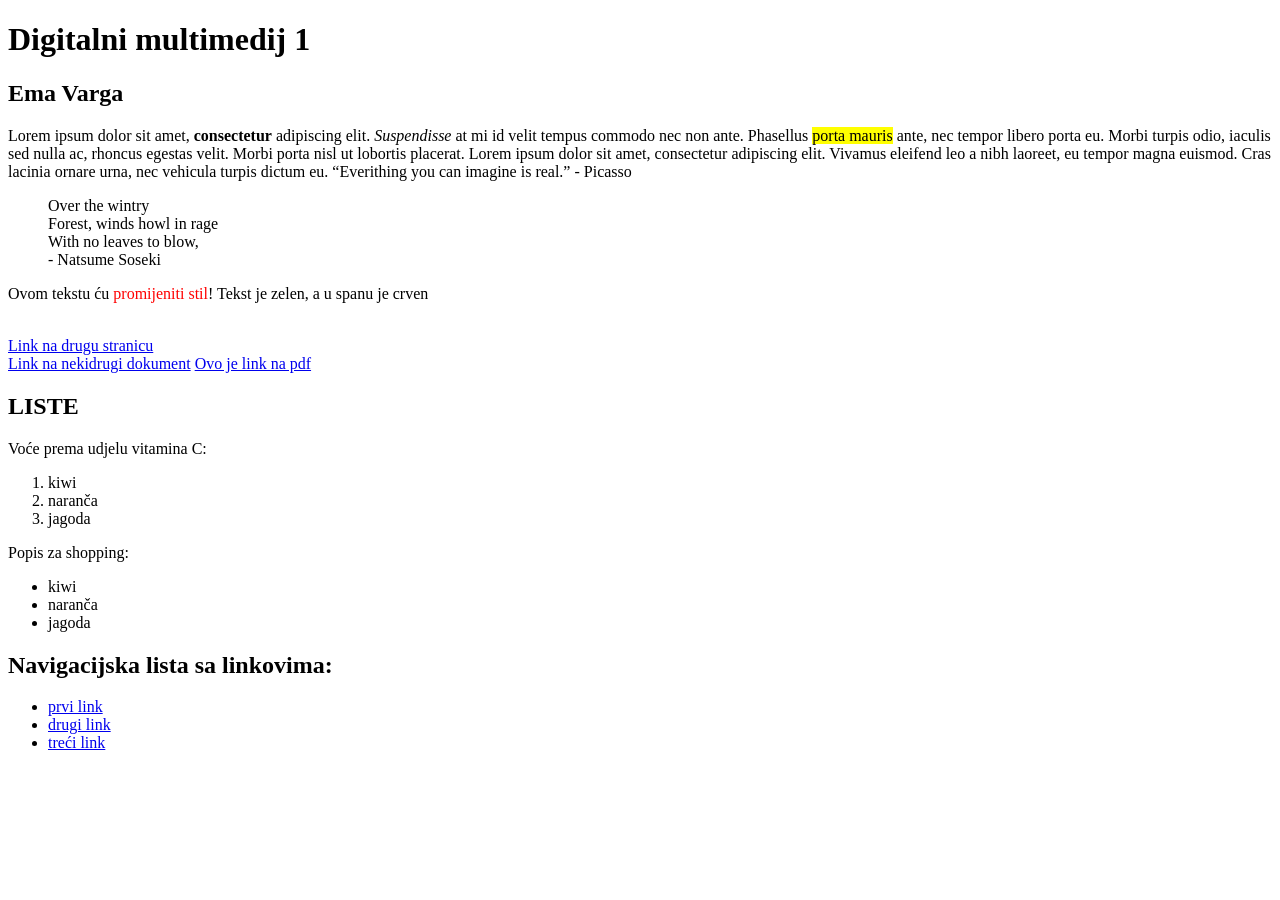
==== index.html @ 4f06f352 "Add files via upload" ====
<!DOCTYPE html>
<html>
<head>
	<title>Ema Varga - moj html dokument</title>
</head>
<body>
	<h1>Digitalni multimedij 1</h1>
	<h2>Ema Varga</h2>
	<p>Lorem ipsum dolor sit amet, <b>consectetur</b>  adipiscing elit. <i>Suspendisse</i> at mi id velit tempus commodo nec non ante.
	Phasellus <mark>porta mauris</mark> ante, nec tempor libero porta eu. Morbi turpis odio, iaculis sed nulla ac, rhoncus egestas velit.
	Morbi porta nisl ut lobortis placerat. Lorem ipsum dolor sit amet, consectetur adipiscing elit. Vivamus eleifend 
	leo a nibh laoreet, eu tempor magna euismod. Cras lacinia ornare urna, nec vehicula turpis dictum eu.
	
	<q>Everithing you can imagine is real.</q> - Picasso
	</p>
	<p>
	<blockquote>
		Over the wintry</br>
		Forest, winds howl in rage</br>
		With no leaves to blow,</br>
		- Natsume Soseki
	</blockquote>
	</p>
	<p style="color green;">Ovom tekstu ću <span style="color: red;">promijeniti stil</span>! Tekst je zelen, a u spanu je crven</p><br/>
	<a href="https://www.youtube.com/">Link na drugu stranicu</a><br/>
	<a href="#">Link na nekidrugi dokument</a>
	<a href="#">Ovo je link na pdf</a>
	<h2>LISTE</h2>
	<p>Voće prema udjelu vitamina C:</p>
	<ol>
		<li>kiwi</li>
		<li>naranča</li>
		<li>jagoda</li>
	</ol>
	<p>Popis za shopping:</p>
	<ul>
		<li>kiwi</li>
		<li>naranča</li>
		<li>jagoda</li>
	</ul>
	<h2>Navigacijska lista sa linkovima:</h2>
	<nav>
		<ul>
			<li><a href="#">prvi link</a></li>
			<li><a href="#">drugi link</a></li>
			<li><a href="#">treći link</a></li>
		</ul>
	</nav>
	

	
	
	
	
</body>
</html>
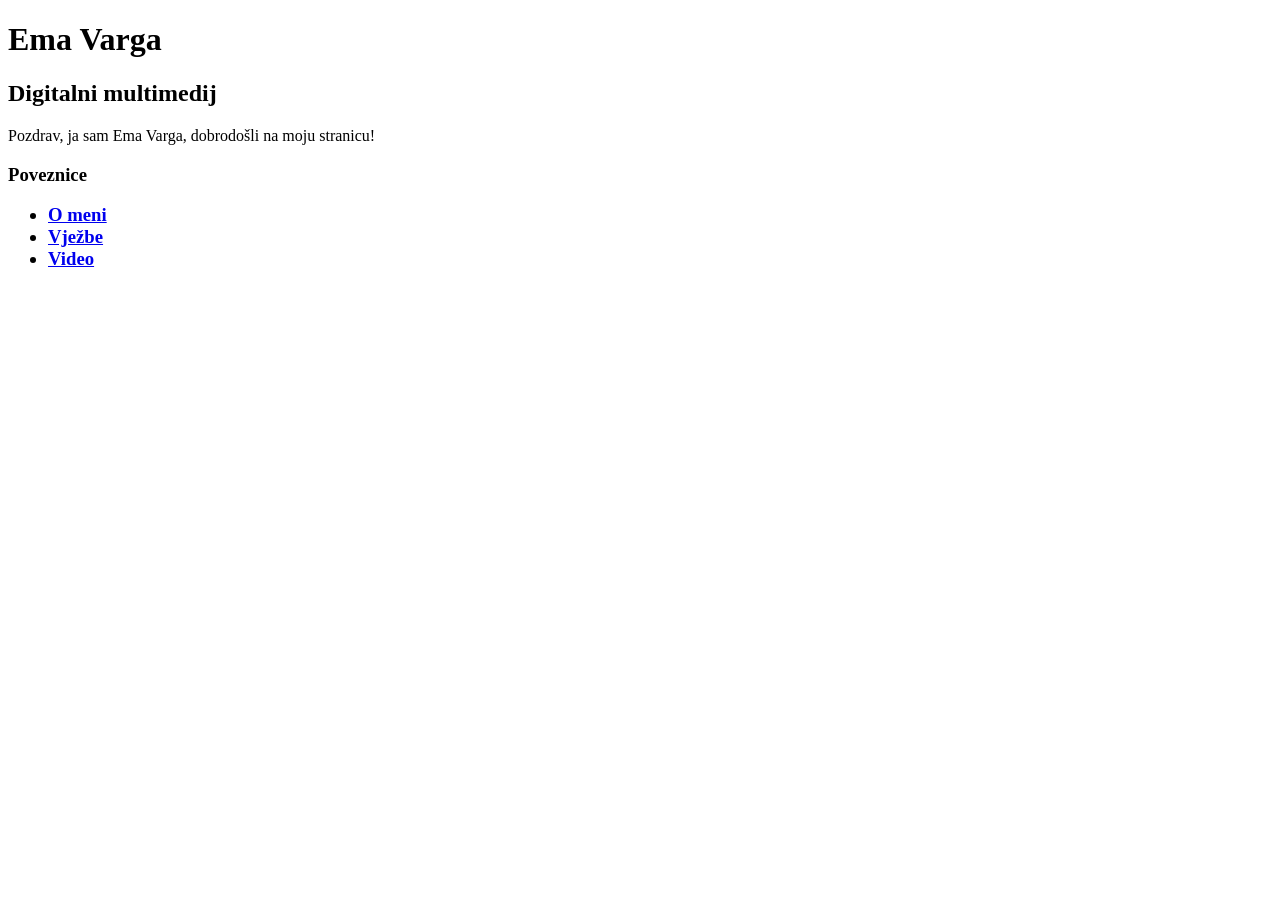
==== commit a116c134: "Add files via upload" ====
--- a/index.html
+++ b/index.html
@@ -1,56 +1,32 @@
 <!DOCTYPE html>
 <html>
 <head>
-	<title>Ema Varga - moj html dokument</title>
+	<meta charset="utf-8">
+	<meta name="viewport" content="width=device-width, initial-scale=1">
+	<title>Glavna stranica</title>
+	<style>
+		@font-face {
+		font-family: "EmaVarga";
+		src:url("media/EmaVarga.ttf");
+	}
+
+	h1{
+		font-family: "EmaVarga";
+	}
+	</style>
 </head>
 <body>
-	<h1>Digitalni multimedij 1</h1>
-	<h2>Ema Varga</h2>
-	<p>Lorem ipsum dolor sit amet, <b>consectetur</b>  adipiscing elit. <i>Suspendisse</i> at mi id velit tempus commodo nec non ante.
-	Phasellus <mark>porta mauris</mark> ante, nec tempor libero porta eu. Morbi turpis odio, iaculis sed nulla ac, rhoncus egestas velit.
-	Morbi porta nisl ut lobortis placerat. Lorem ipsum dolor sit amet, consectetur adipiscing elit. Vivamus eleifend 
-	leo a nibh laoreet, eu tempor magna euismod. Cras lacinia ornare urna, nec vehicula turpis dictum eu.
-	
-	<q>Everithing you can imagine is real.</q> - Picasso
-	</p>
-	<p>
-	<blockquote>
-		Over the wintry</br>
-		Forest, winds howl in rage</br>
-		With no leaves to blow,</br>
-		- Natsume Soseki
-	</blockquote>
-	</p>
-	<p style="color green;">Ovom tekstu ću <span style="color: red;">promijeniti stil</span>! Tekst je zelen, a u spanu je crven</p><br/>
-	<a href="https://www.youtube.com/">Link na drugu stranicu</a><br/>
-	<a href="#">Link na nekidrugi dokument</a>
-	<a href="#">Ovo je link na pdf</a>
-	<h2>LISTE</h2>
-	<p>Voće prema udjelu vitamina C:</p>
-	<ol>
-		<li>kiwi</li>
-		<li>naranča</li>
-		<li>jagoda</li>
-	</ol>
-	<p>Popis za shopping:</p>
+	<h1>Ema Varga</h1>
+	<h2>Digitalni multimedij</h2>
+
+	<p>Pozdrav, ja sam Ema Varga, dobrodošli na moju stranicu!</p>
+
+	<h3>Poveznice<h3>
+	<nav>
 	<ul>
-		<li>kiwi</li>
-		<li>naranča</li>
-		<li>jagoda</li>
-	</ul>
-	<h2>Navigacijska lista sa linkovima:</h2>
-	<nav>
-		<ul>
-			<li><a href="#">prvi link</a></li>
-			<li><a href="#">drugi link</a></li>
-			<li><a href="#">treći link</a></li>
-		</ul>
-	</nav>
-	
+		<li><a href="o_meni.html">O meni</a></li>
+		<li><a href="vjezbe.html">Vježbe</a></li>
+		<li><a href="video.html">Video</a></li>
 
-	
-	
-	
-	
 </body>
 </html>
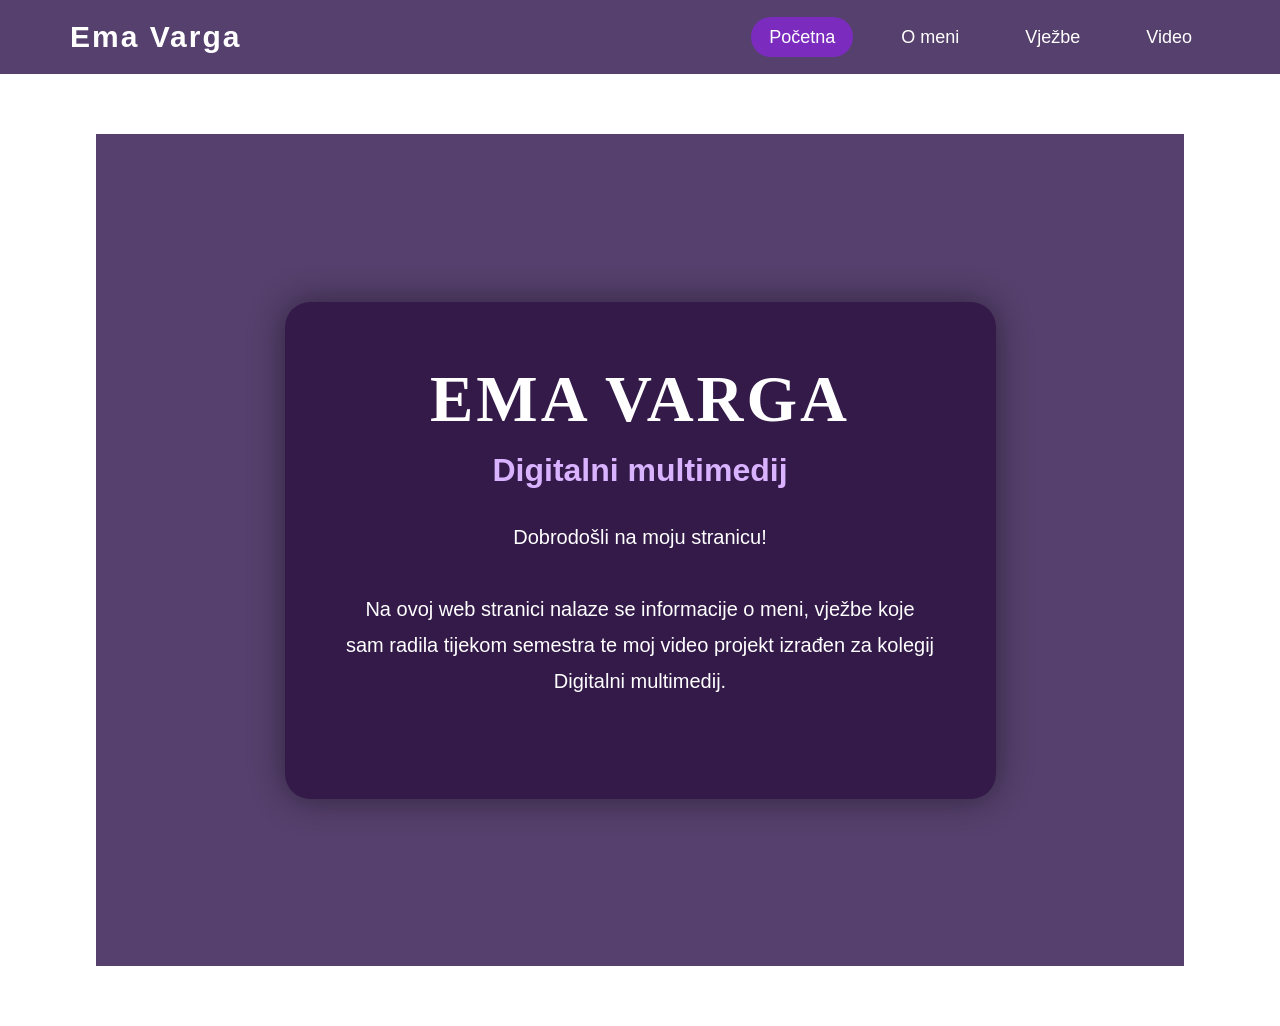
==== commit 54b3d005: "Add files via upload" ====
--- a/index.html
+++ b/index.html
@@ -1,9 +1,30 @@
+
+   
+
+
 <!DOCTYPE html>
 <html>
 <head>
 	<meta charset="utf-8">
 	<meta name="viewport" content="width=device-width, initial-scale=1">
 	<title>Glavna stranica</title>
+		<link rel="stylesheet" href="stil.css">
+</head>
+<body>
+<header>
+<nav>
+<div class="logo">
+Ema Varga
+</div>
+<ul>
+<li><a href="index.html" class="active">Početna</a></li>
+<li><a href="o_meni.html">O meni</a></li>
+<li><a href="vjezbe.html">Vježbe</a></li>
+<li><a href="video.html">Video</a></li>
+</ul>
+</nav>
+</header>
+<div class="container">	
 	<style>
 		@font-face {
 		font-family: "EmaVarga";
@@ -16,17 +37,21 @@
 	</style>
 </head>
 <body>
-	<h1>Ema Varga</h1>
-	<h2>Digitalni multimedij</h2>
-
-	<p>Pozdrav, ja sam Ema Varga, dobrodošli na moju stranicu!</p>
-
-	<h3>Poveznice<h3>
-	<nav>
-	<ul>
-		<li><a href="o_meni.html">O meni</a></li>
-		<li><a href="vjezbe.html">Vježbe</a></li>
-		<li><a href="video.html">Video</a></li>
-
+<header>
+    <nav>
+        <section class="hero">
+<div class="overlay">
+<h1>EMA VARGA</h1>
+<h2>Digitalni multimedij</h2>
+<p>
+Dobrodošli na moju stranicu!
+<br><br>
+Na ovoj web stranici nalaze se informacije o meni,
+vježbe koje sam radila tijekom semestra
+te moj video projekt izrađen za kolegij Digitalni multimedij.
+</p>
+</div>
+</section>
+</header>
 </body>
 </html>
--- a/stil.css
+++ b/stil.css
@@ -0,0 +1,144 @@
+
+*{
+    margin:0;
+    padding:0;
+    box-sizing:border-box;
+}
+body{
+    font-family:'Poppins',sans-serif;
+    background:url("../slike/pozadina.jpg");
+    background-size:cover;
+    background-position:center;
+    background-attachment:fixed;
+    color:white;
+}
+nav{
+    display:flex;
+    justify-content:space-between;
+    align-items:center;
+    padding:20px 70px;
+    background:rgba(30,0,60,0.75);
+}
+.logo{
+    font-size:30px;
+    font-weight:bold;
+    color:#ffffff;
+    letter-spacing:2px;
+}
+nav ul{
+    display:flex;
+    list-style:none;
+}
+nav li{
+    margin-left:30px;
+}
+nav a{
+    color:white;
+    text-decoration:none;
+    font-size:18px;
+    transition:.3s;
+    padding:10px 18px;
+    border-radius:25px;
+}
+nav a:hover{
+    background:#a64dff;
+}
+.active{
+    background:#7b2cbf;
+}
+
+.hero{
+    height:88vh;
+    display:flex;
+    justify-content:center;
+    align-items:center;
+    text-align:center;
+}
+
+.overlay{
+    background:rgba(30,0,50,.60);
+    padding:60px;
+    border-radius:25px;
+    width:75%;
+    box-shadow:0 0 35px rgba(0,0,0,.45);
+}
+
+.hero h1{
+    font-size:65px;
+    margin-bottom:15px;
+    letter-spacing:3px;
+}
+
+.hero h2{
+    font-size:32px;
+    color:#d9b3ff;
+    margin-bottom:30px;
+}
+
+.hero p{
+    font-size:20px;
+    line-height:1.8;
+    margin-bottom:40px;
+}
+
+
+.button{
+    background:#8a2be2;
+    color:white;
+    text-decoration:none;
+    padding:15px 35px;
+    border-radius:40px;
+    font-size:18px;
+    transition:.4s;
+    display:inline-block;
+}
+
+.button:hover{
+    background:#b266ff;
+    transform:scale(1.08);
+}
+
+.container{
+    width:85%;
+    margin:auto;
+    padding:60px 0;
+}
+
+h2{
+    text-align:center;
+    margin-bottom:30px;
+    font-size:40px;
+}
+
+p{
+    font-size:19px;
+    line-height:1.8;
+}
+
+.galerija{
+    display:flex;
+    justify-content:center;
+    gap:30px;
+    flex-wrap:wrap;
+    margin-top:40px;
+}
+
+.galerija img{
+    width:300px;
+    border-radius:20px;
+    transition:.4s;
+    box-shadow:0 0 20px rgba(0,0,0,.4);
+}
+
+.galerija img:hover{
+    transform:scale(1.06);
+
+}
+
+video{
+    width:80%;
+    display:block;
+    margin:auto;
+    border-radius:20px;
+    box-shadow:0 0 30px rgba(0,0,0,.5);
+}
